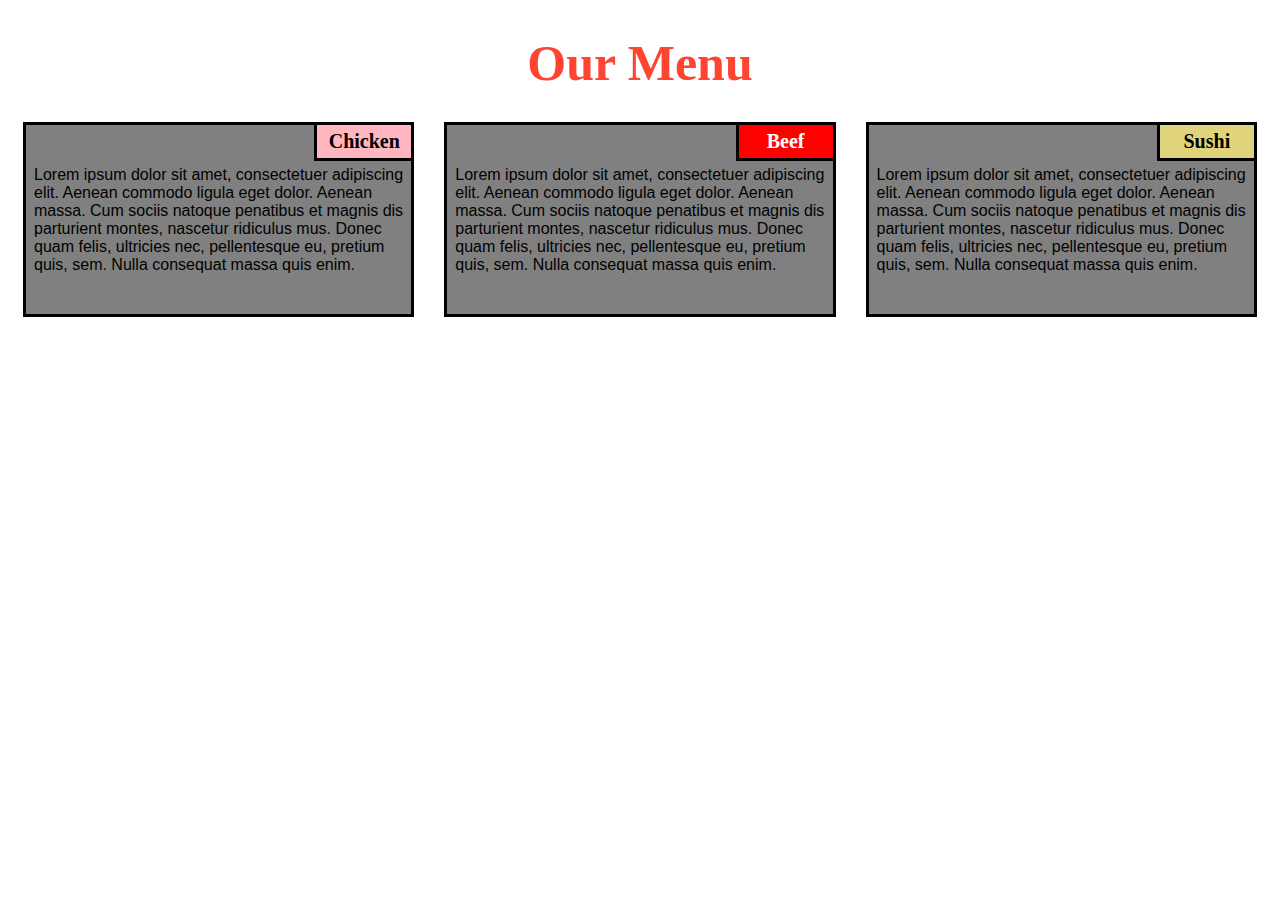
==== module2-solution/index.html @ 4069d4cc "updated" ====
<!DOCTYPE html>
<html>

<head>
    <meta charset="utf-8">
    <title>module2-solution</title>
</head>
<link rel="stylesheet" type="text/css" href="css/style.css">

<body>
    <h1>Our Menu</h1>
    <section class="column-lg-4 colmn-md-6 colmn-sm-12">
        <div>
            <p class="sub1">Chicken</p>
            <p class="content">
                Lorem ipsum dolor sit amet, consectetuer adipiscing elit. Aenean commodo ligula eget dolor. Aenean massa. Cum sociis natoque penatibus et magnis dis parturient montes, nascetur ridiculus mus. Donec quam felis, ultricies nec, pellentesque eu, pretium quis, sem. Nulla consequat massa quis enim.
            </p>
        </div>
    </section>
    <section class="column-lg-4 colmn-md-6 colmn-sm-12">
        <div>
            <p class="sub2">Beef</p>
            <p class="content">
                Lorem ipsum dolor sit amet, consectetuer adipiscing elit. Aenean commodo ligula eget dolor. Aenean massa. Cum sociis natoque penatibus et magnis dis parturient montes, nascetur ridiculus mus. Donec quam felis, ultricies nec, pellentesque eu, pretium quis, sem. Nulla consequat massa quis enim.
        </div>
    </section>
    <section class="column-lg-4 colmn-md-12 colmn-sm-12">
        <div>
            <p class="sub3">Sushi</p>
            <p class="content">
                Lorem ipsum dolor sit amet, consectetuer adipiscing elit. Aenean commodo ligula eget dolor. Aenean massa. Cum sociis natoque penatibus et magnis dis parturient montes, nascetur ridiculus mus. Donec quam felis, ultricies nec, pellentesque eu, pretium quis, sem. Nulla consequat massa quis enim.
            </p>
        </div>
</body>

</html>
---- module2-solution/css/style.css ----
/*basic style*/
    * {
        box-sizing: border-box;
    }

    body {
        background-color: white;
    }

    h1 {
       margin-bottom: 15px;
    text-align: center;
    color: #ff4532;
    font-size: 50px;
    }

    section {
        position: relative;
        padding: 15px;
        width: 90%;
    }

    p {
        position: relative;
        clear: right;
    }

    div {
        position: relative;
        background-color: gray;
        border: 3.5px solid black;
        width: 100%;
        margin-left: auto;
        margin-right: auto;
        margin-bottom: auto;
    }

    .sub1 {
        float: right;
        width: 100px;
        padding: 5px;
        margin: -3px -3px 0px;
        border: 3.5px solid black;
        text-align: center;
        font-size: 125%;
        font-weight: bold;
        background-color: #FFB6C1;

    }

    .sub2 {
        float: right;
        color: white;
        width: 100px;
        padding: 5px;
        margin: -3px -3px 0px;
        border: 3.5px solid black;
        text-align: center;
        font-size: 125%;
        font-weight: bold;
        background-color: #FF0000;

    }

    .sub3 {
        color: black;
        float: right;
        width: 100px;
        padding: 5px;
         margin: -3px -3px 0px;
        border: 3.5px solid black;
        text-align: center;
        font-size: 125%;
        font-weight: bold;
        background-color: rgb(223, 212, 121);

    }

    .content {
        padding: 5px;
        border: none;
        background-color: gray;
        font-family: Helvetica;
        color: black;
        margin: 3px ;
        height: 150px;
        overflow: auto;
    }

    .row {
        width: 90%;
    }

    /*desktop version*/
    @media (min-width: 992px) {
        .column-lg-4 {
            float: left;
            width: 33.33%;
        }
    }

    /*tablet version*/
    @media (min-width: 768px) and (max-width: 991px) {
        .colmn-md-6 {
            float: left;
            width: 50%;
            margin-left: auto;
            margin-right: auto;
        }

        .colmn-md-12 {
            float: left;
            width: 100%;
            margin-left: auto;
            margin-right: auto;
        }
    }

    /*mobile version*/
    @media (max-width: 767px) {
        .colmn-sm-12 {
            float: left;
            width: 100%;
        }
    }
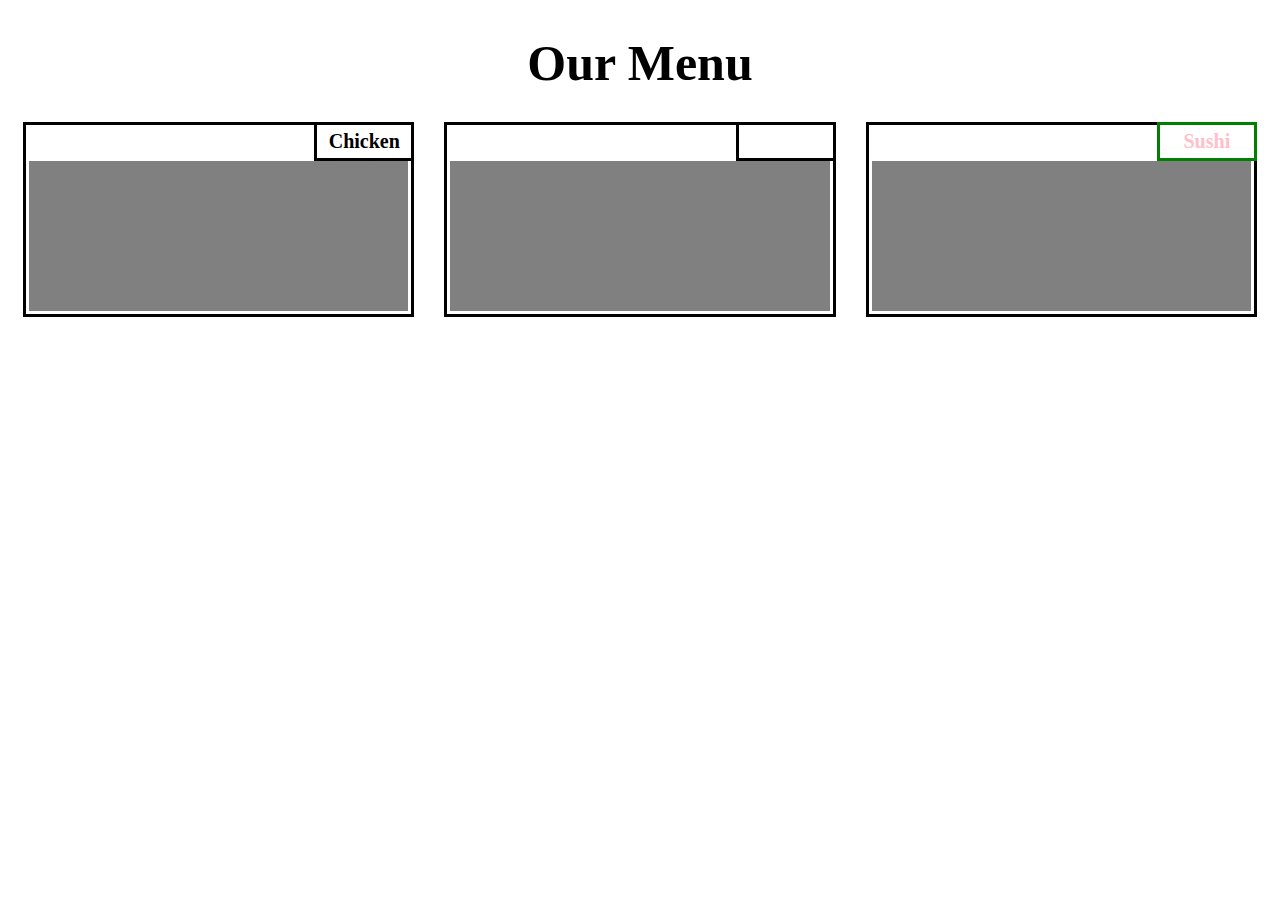
==== commit 7ce12721: "Update index.html" ====
--- a/module2-solution/index.html
+++ b/module2-solution/index.html
@@ -13,24 +13,23 @@
         <div>
             <p class="sub1">Chicken</p>
             <p class="content">
-                Lorem ipsum dolor sit amet, consectetuer adipiscing elit. Aenean commodo ligula eget dolor. Aenean massa. Cum sociis natoque penatibus et magnis dis parturient montes, nascetur ridiculus mus. Donec quam felis, ultricies nec, pellentesque eu, pretium quis, sem. Nulla consequat massa quis enim.
-            </p>
+                Cupcake ipsum dolor. Sit amet candy canes powder cotton candy. Gummi bears chupa chups cotton candy halvah candy canes. Sweet roll lollipop tootsie roll cheesecake marshmallow macaroon chocolate bar biscuit candy. Donut chocolate cake sugar plum icing dragée pie. Chocolate marzipan jelly-o soufflé donut pudding apple pie jelly beans. 
         </div>
     </section>
     <section class="column-lg-4 colmn-md-6 colmn-sm-12">
         <div>
             <p class="sub2">Beef</p>
             <p class="content">
-                Lorem ipsum dolor sit amet, consectetuer adipiscing elit. Aenean commodo ligula eget dolor. Aenean massa. Cum sociis natoque penatibus et magnis dis parturient montes, nascetur ridiculus mus. Donec quam felis, ultricies nec, pellentesque eu, pretium quis, sem. Nulla consequat massa quis enim.
+                Cupcake ipsum dolor. Sit amet candy canes powder cotton candy. Gummi bears chupa chups cotton candy halvah candy canes. Sweet roll lollipop tootsie roll cheesecake marshmallow macaroon chocolate bar biscuit candy. Donut chocolate cake sugar plum icing dragée pie. Chocolate marzipan jelly-o soufflé donut pudding apple pie jelly beans. 
         </div>
     </section>
     <section class="column-lg-4 colmn-md-12 colmn-sm-12">
         <div>
             <p class="sub3">Sushi</p>
             <p class="content">
-                Lorem ipsum dolor sit amet, consectetuer adipiscing elit. Aenean commodo ligula eget dolor. Aenean massa. Cum sociis natoque penatibus et magnis dis parturient montes, nascetur ridiculus mus. Donec quam felis, ultricies nec, pellentesque eu, pretium quis, sem. Nulla consequat massa quis enim.
+                Cupcake ipsum dolor. Sit amet candy canes powder cotton candy. Gummi bears chupa chups cotton candy halvah candy canes. Sweet roll lollipop tootsie roll cheesecake marshmallow macaroon chocolate bar biscuit candy. Donut chocolate cake sugar plum icing dragée pie. Chocolate marzipan jelly-o soufflé donut pudding apple pie jelly beans. 
             </p>
         </div>
 </body>
 
-</html>+</html>
--- a/module2-solution/css/style.css
+++ b/module2-solution/css/style.css
@@ -1,18 +1,14 @@
-/*basic style*/
+
     * {
         box-sizing: border-box;
-    }
-
-    body {
-        background-color: white;
-    }
 
     h1 {
        margin-bottom: 15px;
+      color: black;
     text-align: center;
-    color: #ff4532;
     font-size: 50px;
     }
+
 
     section {
         position: relative;
@@ -27,7 +23,7 @@
 
     div {
         position: relative;
-        background-color: gray;
+        background-color: D3D3D3;
         border: 3.5px solid black;
         width: 100%;
         margin-left: auto;
@@ -44,7 +40,7 @@
         text-align: center;
         font-size: 125%;
         font-weight: bold;
-        background-color: #FFB6C1;
+        background-color: D3D3D3;
 
     }
 
@@ -58,21 +54,21 @@
         text-align: center;
         font-size: 125%;
         font-weight: bold;
-        background-color: #FF0000;
+        background-color: D3D3D3;
 
     }
 
     .sub3 {
-        color: black;
+        color: pink;
         float: right;
         width: 100px;
         padding: 5px;
          margin: -3px -3px 0px;
-        border: 3.5px solid black;
+        border: 3.5px solid green;
         text-align: center;
         font-size: 125%;
         font-weight: bold;
-        background-color: rgb(223, 212, 121);
+        background-color: D3D3D3;
 
     }
 
@@ -81,7 +77,7 @@
         border: none;
         background-color: gray;
         font-family: Helvetica;
-        color: black;
+        color: gray;
         margin: 3px ;
         height: 150px;
         overflow: auto;
@@ -122,4 +118,4 @@
             float: left;
             width: 100%;
         }
-    }+    }
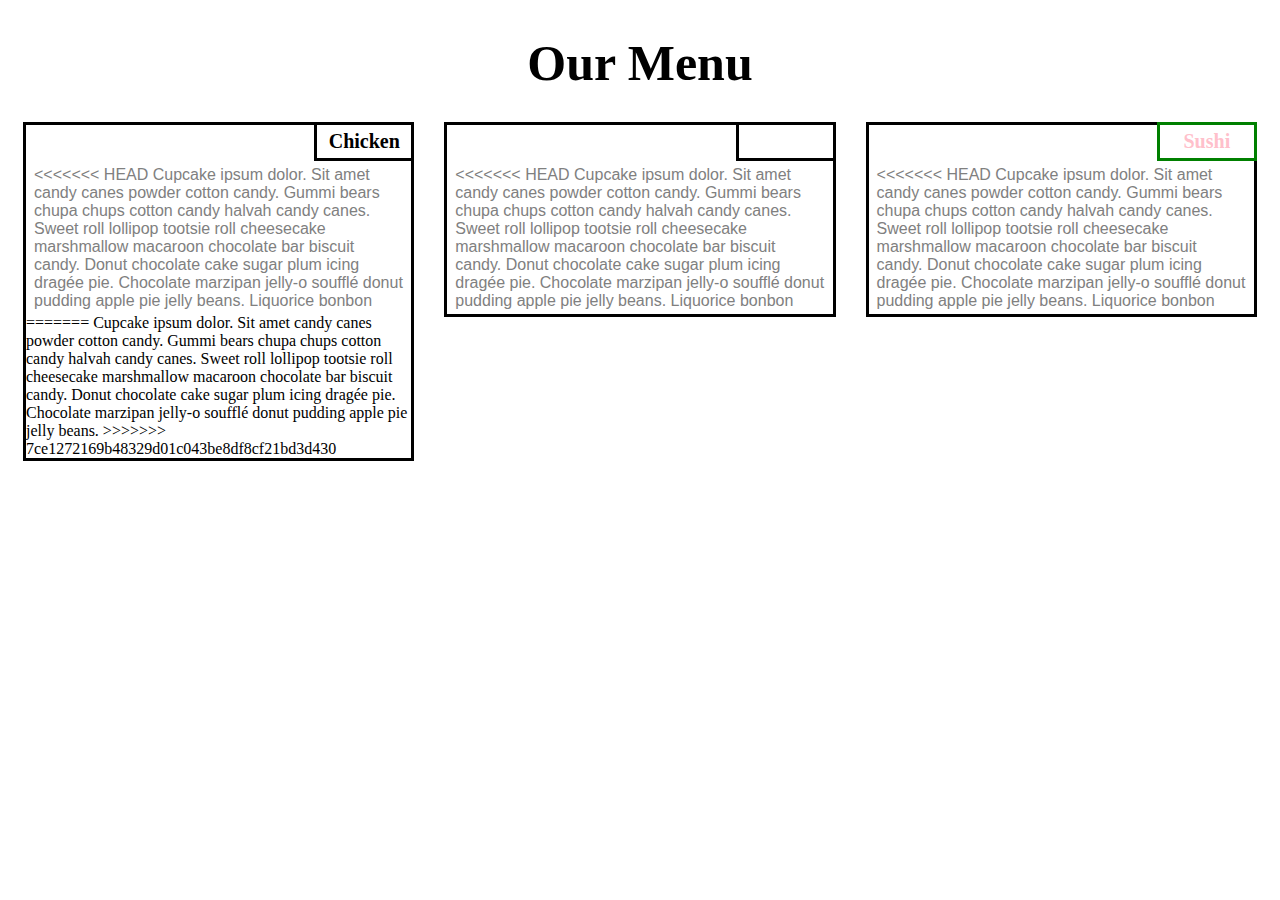
==== commit ecfa0f90: "updated" ====
--- a/module2-solution/index.html
+++ b/module2-solution/index.html
@@ -13,21 +13,34 @@
         <div>
             <p class="sub1">Chicken</p>
             <p class="content">
+<<<<<<< HEAD
+               Cupcake ipsum dolor. Sit amet candy canes powder cotton candy. Gummi bears chupa chups cotton candy halvah candy canes. Sweet roll lollipop tootsie roll cheesecake marshmallow macaroon chocolate bar biscuit candy. Donut chocolate cake sugar plum icing dragée pie. Chocolate marzipan jelly-o soufflé donut pudding apple pie jelly beans. Liquorice bonbon lemon drops marshmallow.
+            </p>
+=======
                 Cupcake ipsum dolor. Sit amet candy canes powder cotton candy. Gummi bears chupa chups cotton candy halvah candy canes. Sweet roll lollipop tootsie roll cheesecake marshmallow macaroon chocolate bar biscuit candy. Donut chocolate cake sugar plum icing dragée pie. Chocolate marzipan jelly-o soufflé donut pudding apple pie jelly beans. 
+>>>>>>> 7ce1272169b48329d01c043be8df8cf21bd3d430
         </div>
     </section>
     <section class="column-lg-4 colmn-md-6 colmn-sm-12">
         <div>
             <p class="sub2">Beef</p>
             <p class="content">
+<<<<<<< HEAD
+               Cupcake ipsum dolor. Sit amet candy canes powder cotton candy. Gummi bears chupa chups cotton candy halvah candy canes. Sweet roll lollipop tootsie roll cheesecake marshmallow macaroon chocolate bar biscuit candy. Donut chocolate cake sugar plum icing dragée pie. Chocolate marzipan jelly-o soufflé donut pudding apple pie jelly beans. Liquorice bonbon lemon drops marshmallow.
+=======
                 Cupcake ipsum dolor. Sit amet candy canes powder cotton candy. Gummi bears chupa chups cotton candy halvah candy canes. Sweet roll lollipop tootsie roll cheesecake marshmallow macaroon chocolate bar biscuit candy. Donut chocolate cake sugar plum icing dragée pie. Chocolate marzipan jelly-o soufflé donut pudding apple pie jelly beans. 
+>>>>>>> 7ce1272169b48329d01c043be8df8cf21bd3d430
         </div>
     </section>
     <section class="column-lg-4 colmn-md-12 colmn-sm-12">
         <div>
             <p class="sub3">Sushi</p>
             <p class="content">
+<<<<<<< HEAD
+              Cupcake ipsum dolor. Sit amet candy canes powder cotton candy. Gummi bears chupa chups cotton candy halvah candy canes. Sweet roll lollipop tootsie roll cheesecake marshmallow macaroon chocolate bar biscuit candy. Donut chocolate cake sugar plum icing dragée pie. Chocolate marzipan jelly-o soufflé donut pudding apple pie jelly beans. Liquorice bonbon lemon drops marshmallow.
+=======
                 Cupcake ipsum dolor. Sit amet candy canes powder cotton candy. Gummi bears chupa chups cotton candy halvah candy canes. Sweet roll lollipop tootsie roll cheesecake marshmallow macaroon chocolate bar biscuit candy. Donut chocolate cake sugar plum icing dragée pie. Chocolate marzipan jelly-o soufflé donut pudding apple pie jelly beans. 
+>>>>>>> 7ce1272169b48329d01c043be8df8cf21bd3d430
             </p>
         </div>
 </body>
--- a/module2-solution/css/style.css
+++ b/module2-solution/css/style.css
@@ -75,7 +75,7 @@
     .content {
         padding: 5px;
         border: none;
-        background-color: gray;
+        background-color: D3D3D3;
         font-family: Helvetica;
         color: gray;
         margin: 3px ;
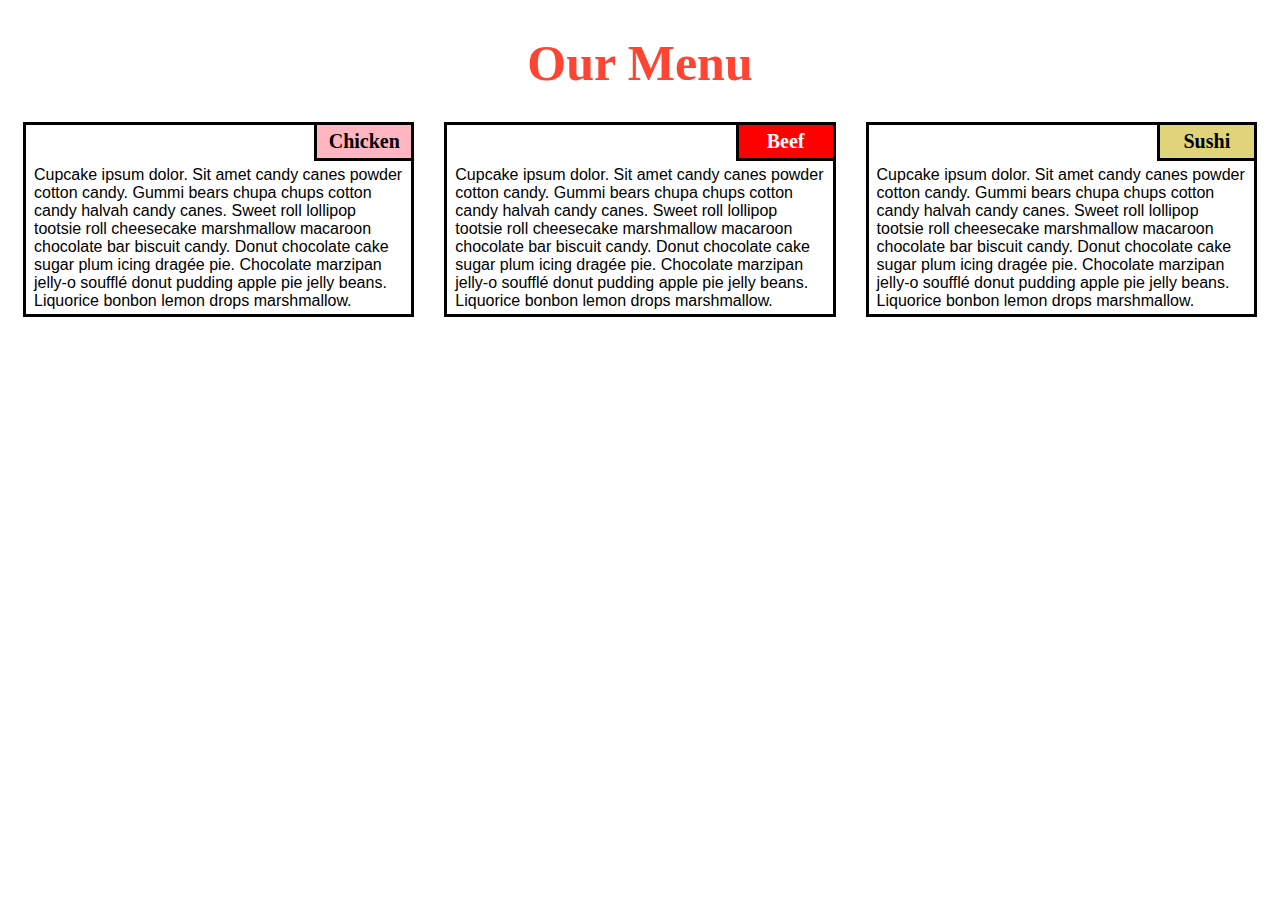
==== commit 5e86e0dc: "updated" ====
--- a/module2-solution/index.html
+++ b/module2-solution/index.html
@@ -13,36 +13,24 @@
         <div>
             <p class="sub1">Chicken</p>
             <p class="content">
-<<<<<<< HEAD
                Cupcake ipsum dolor. Sit amet candy canes powder cotton candy. Gummi bears chupa chups cotton candy halvah candy canes. Sweet roll lollipop tootsie roll cheesecake marshmallow macaroon chocolate bar biscuit candy. Donut chocolate cake sugar plum icing dragée pie. Chocolate marzipan jelly-o soufflé donut pudding apple pie jelly beans. Liquorice bonbon lemon drops marshmallow.
             </p>
-=======
-                Cupcake ipsum dolor. Sit amet candy canes powder cotton candy. Gummi bears chupa chups cotton candy halvah candy canes. Sweet roll lollipop tootsie roll cheesecake marshmallow macaroon chocolate bar biscuit candy. Donut chocolate cake sugar plum icing dragée pie. Chocolate marzipan jelly-o soufflé donut pudding apple pie jelly beans. 
->>>>>>> 7ce1272169b48329d01c043be8df8cf21bd3d430
         </div>
     </section>
     <section class="column-lg-4 colmn-md-6 colmn-sm-12">
         <div>
             <p class="sub2">Beef</p>
             <p class="content">
-<<<<<<< HEAD
                Cupcake ipsum dolor. Sit amet candy canes powder cotton candy. Gummi bears chupa chups cotton candy halvah candy canes. Sweet roll lollipop tootsie roll cheesecake marshmallow macaroon chocolate bar biscuit candy. Donut chocolate cake sugar plum icing dragée pie. Chocolate marzipan jelly-o soufflé donut pudding apple pie jelly beans. Liquorice bonbon lemon drops marshmallow.
-=======
-                Cupcake ipsum dolor. Sit amet candy canes powder cotton candy. Gummi bears chupa chups cotton candy halvah candy canes. Sweet roll lollipop tootsie roll cheesecake marshmallow macaroon chocolate bar biscuit candy. Donut chocolate cake sugar plum icing dragée pie. Chocolate marzipan jelly-o soufflé donut pudding apple pie jelly beans. 
->>>>>>> 7ce1272169b48329d01c043be8df8cf21bd3d430
         </div>
     </section>
     <section class="column-lg-4 colmn-md-12 colmn-sm-12">
         <div>
             <p class="sub3">Sushi</p>
             <p class="content">
-<<<<<<< HEAD
               Cupcake ipsum dolor. Sit amet candy canes powder cotton candy. Gummi bears chupa chups cotton candy halvah candy canes. Sweet roll lollipop tootsie roll cheesecake marshmallow macaroon chocolate bar biscuit candy. Donut chocolate cake sugar plum icing dragée pie. Chocolate marzipan jelly-o soufflé donut pudding apple pie jelly beans. Liquorice bonbon lemon drops marshmallow.
-=======
-                Cupcake ipsum dolor. Sit amet candy canes powder cotton candy. Gummi bears chupa chups cotton candy halvah candy canes. Sweet roll lollipop tootsie roll cheesecake marshmallow macaroon chocolate bar biscuit candy. Donut chocolate cake sugar plum icing dragée pie. Chocolate marzipan jelly-o soufflé donut pudding apple pie jelly beans. 
->>>>>>> 7ce1272169b48329d01c043be8df8cf21bd3d430
             </p>
         </div>
 </body>
 
-</html>
+</html>--- a/module2-solution/css/style.css
+++ b/module2-solution/css/style.css
@@ -1,14 +1,18 @@
-
+/*basic style*/
     * {
         box-sizing: border-box;
+    }
+
+    body {
+        background-color: white;
+    }
 
     h1 {
        margin-bottom: 15px;
-      color: black;
     text-align: center;
+    color: #ff4532;
     font-size: 50px;
     }
-
 
     section {
         position: relative;
@@ -40,7 +44,7 @@
         text-align: center;
         font-size: 125%;
         font-weight: bold;
-        background-color: D3D3D3;
+        background-color: #FFB6C1;
 
     }
 
@@ -54,21 +58,21 @@
         text-align: center;
         font-size: 125%;
         font-weight: bold;
-        background-color: D3D3D3;
+        background-color: #FF0000;
 
     }
 
     .sub3 {
-        color: pink;
+        color: black;
         float: right;
         width: 100px;
         padding: 5px;
          margin: -3px -3px 0px;
-        border: 3.5px solid green;
+        border: 3.5px solid black;
         text-align: center;
         font-size: 125%;
         font-weight: bold;
-        background-color: D3D3D3;
+        background-color: rgb(223, 212, 121);
 
     }
 
@@ -77,7 +81,7 @@
         border: none;
         background-color: D3D3D3;
         font-family: Helvetica;
-        color: gray;
+        color: black;
         margin: 3px ;
         height: 150px;
         overflow: auto;
@@ -118,4 +122,4 @@
             float: left;
             width: 100%;
         }
-    }
+    }